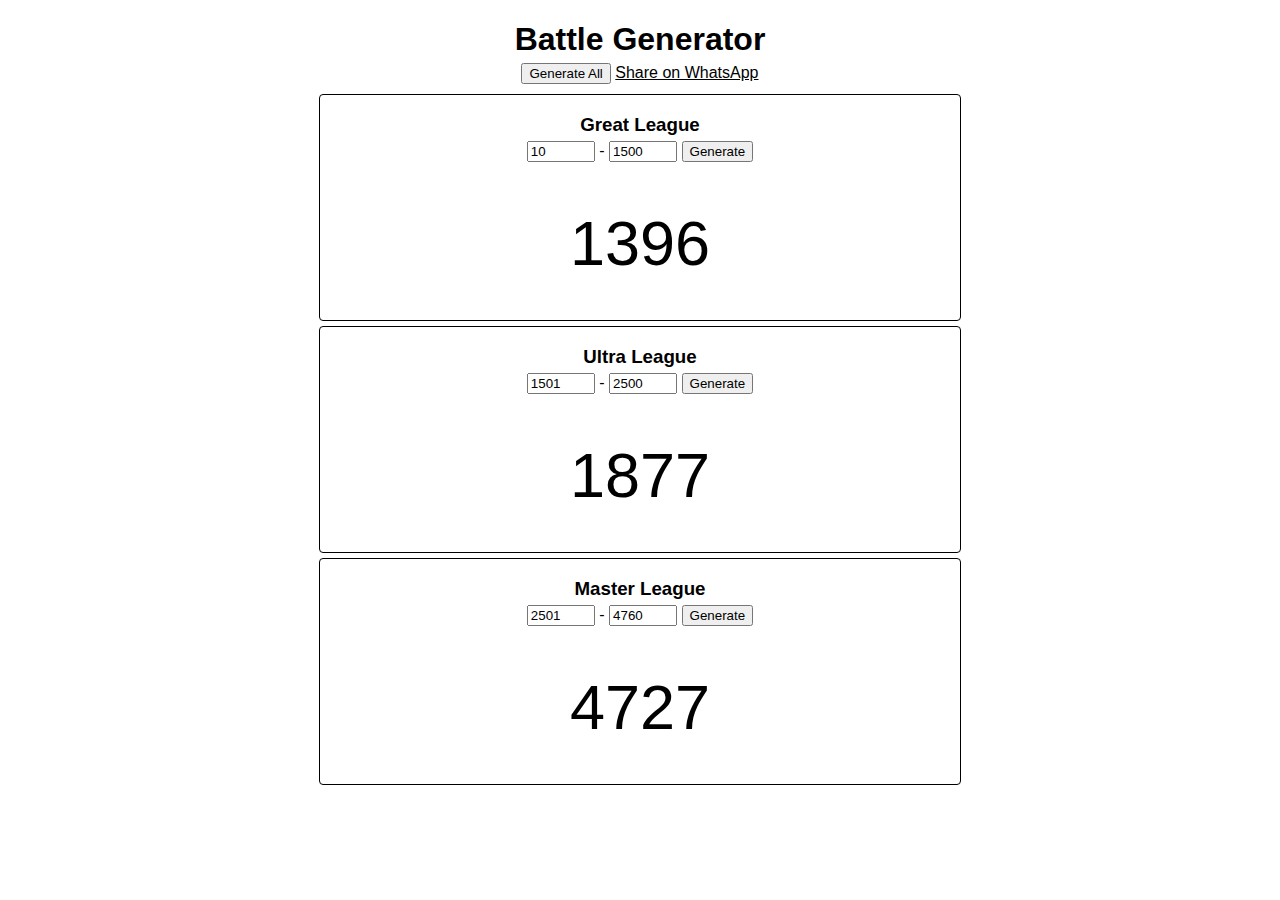
==== pogo/index.html @ 0a850ae6 "Added pogo folder" ====
<!DOCTYPE html>

<html>
    <head>
        <title>böbl</title>
        <meta charset="utf-8">
        <meta name="viewport" content="width=device-width, initial-scale=1.0">

        <link rel="stylesheet" href="style.css">
    </head>

    <body>
        <header>
            <h1>Battle Generator</h1>
            <button onclick="generateAll()">Generate All</button>
            <a id="shareWA">Share on WhatsApp</a>
        </header>

        <main>
            <div class="generator">
                <h3>Great League</h3>

                <div class="controls">
                    <input type="number" min=10 value=10 class="minimum">
                    <span>-</span>
                    <input type="number" min=10 value=1500 class="maximum">
                    <button class="generate">Generate</button>
                </div>

                <output>???</output>
            </div>

            <div class="generator">
                <h3>Ultra League</h3>

                <div class="controls">
                    <input type="number" min=10 value=1501 class="minimum">
                    <span>-</span>
                    <input type="number" min=10 value=2500 class="maximum">
                    <button class="generate">Generate</button>
                </div>
                
                <output>???</output>
            </div>

            <div class="generator">
                <h3>Master League</h3>

                <div class="controls">
                    <input type="number" min=10 value=2501 class="minimum">
                    <span>-</span>
                    <input type="number" min=1 value=4760 class="maximum">
                    <button class="generate">Generate</button>
                </div>
                
                <output>???</output>
            </div>
        </main>

        <script src="generator.js"></script>

        <script>
            generateAll();
        </script>
    </body>
</html>
---- pogo/style.css ----
body {
    font-family: Arial, Helvetica, sans-serif;
}

a {
    color: black;
}

header {
    text-align: center;
    margin-bottom: 10px;
}

h1, h3 {
    margin-bottom: 5px;
}

.generator {
    width: 50vw;
    height: 25vh;
    border: 1px solid black;
    border-radius: 3pt;
    margin-left: auto;
    margin-right: auto;
    margin-bottom: 5px;

    text-align: center;
    display: flex;
    flex-direction: column;
    justify-content: space-evenly;
}

input {
    width: 60px;
    margin-bottom: 3px;
}

output {
    font-size: 7vmin;
    display: block;
    margin-top: auto;
    margin-bottom: auto;
}
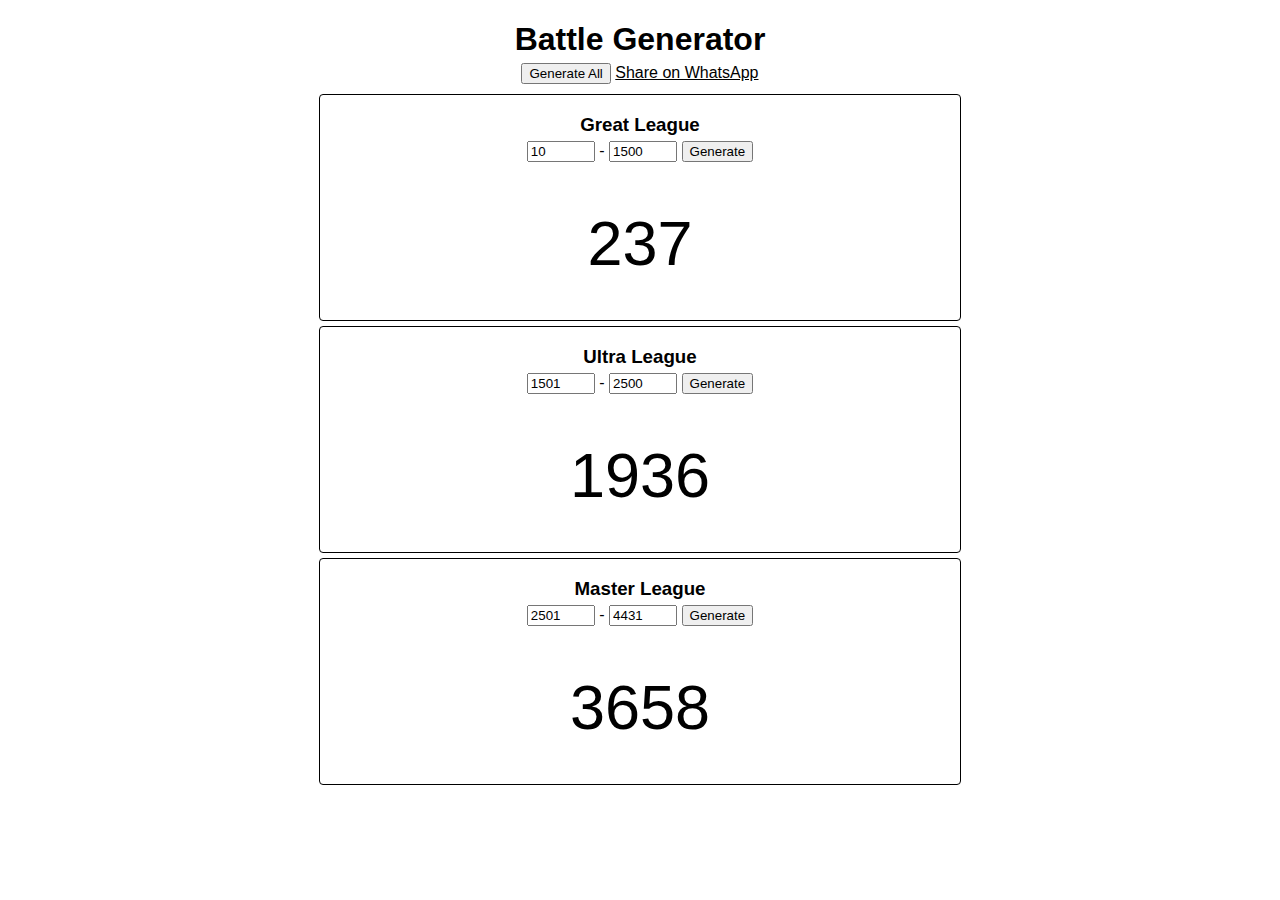
==== commit c04f13e5: "Update Master League max CP" ====
--- a/pogo/index.html
+++ b/pogo/index.html
@@ -49,7 +49,7 @@
                 <div class="controls">
                     <input type="number" min=10 value=2501 class="minimum">
                     <span>-</span>
-                    <input type="number" min=1 value=4760 class="maximum">
+                    <input type="number" min=1 value=4431 class="maximum">
                     <button class="generate">Generate</button>
                 </div>
                 
@@ -63,4 +63,4 @@
             generateAll();
         </script>
     </body>
-</html>+</html>
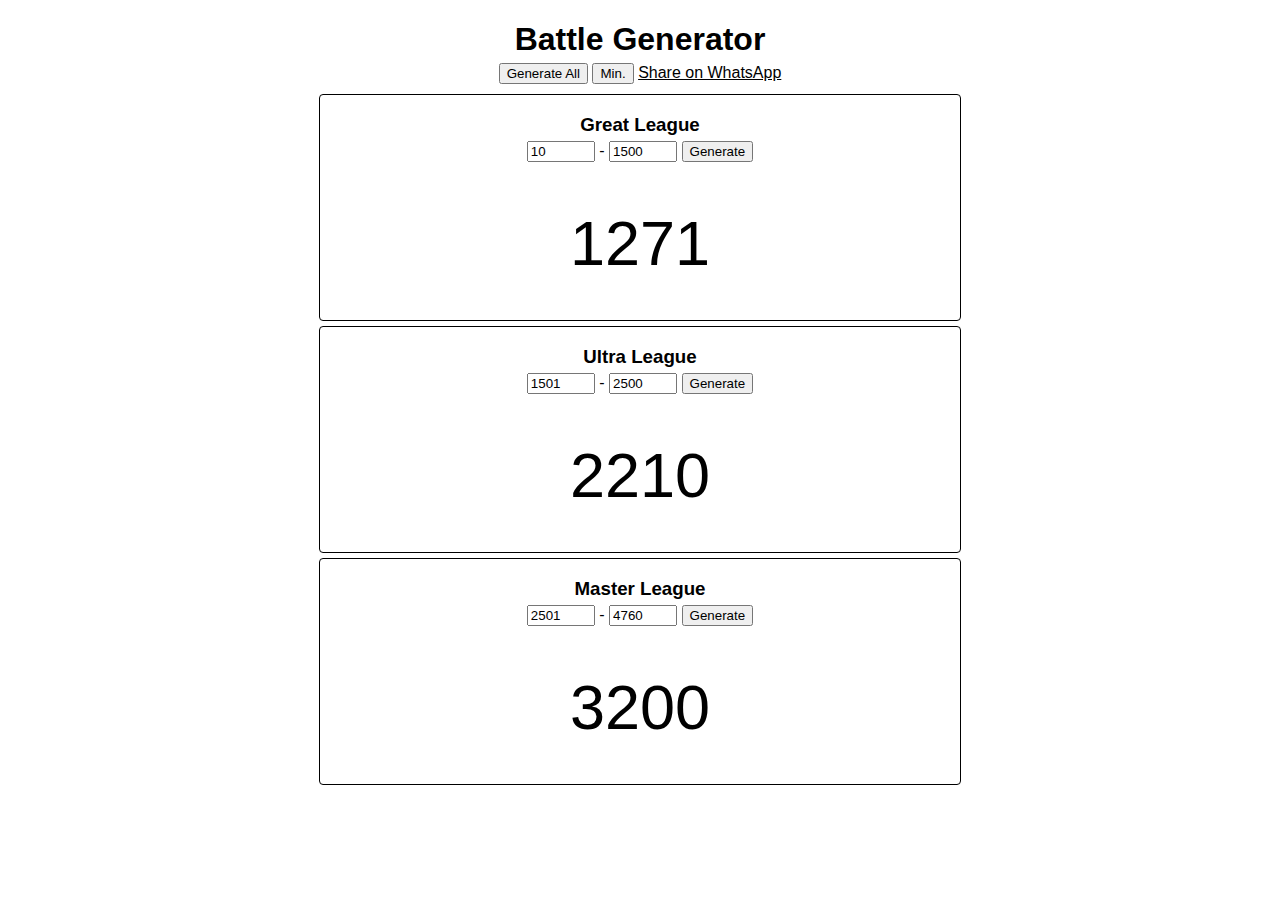
==== commit 08fdfeb3: "Add quick min. generation button" ====
--- a/pogo/index.html
+++ b/pogo/index.html
@@ -13,6 +13,7 @@
         <header>
             <h1>Battle Generator</h1>
             <button onclick="generateAll()">Generate All</button>
+            <button onclick="min(); generateAll();">Min.</button>
             <a id="shareWA">Share on WhatsApp</a>
         </header>
 
@@ -49,7 +50,7 @@
                 <div class="controls">
                     <input type="number" min=10 value=2501 class="minimum">
                     <span>-</span>
-                    <input type="number" min=1 value=4431 class="maximum">
+                    <input type="number" min=1 value=4760 class="maximum">
                     <button class="generate">Generate</button>
                 </div>
                 
@@ -63,4 +64,4 @@
             generateAll();
         </script>
     </body>
-</html>
+</html>